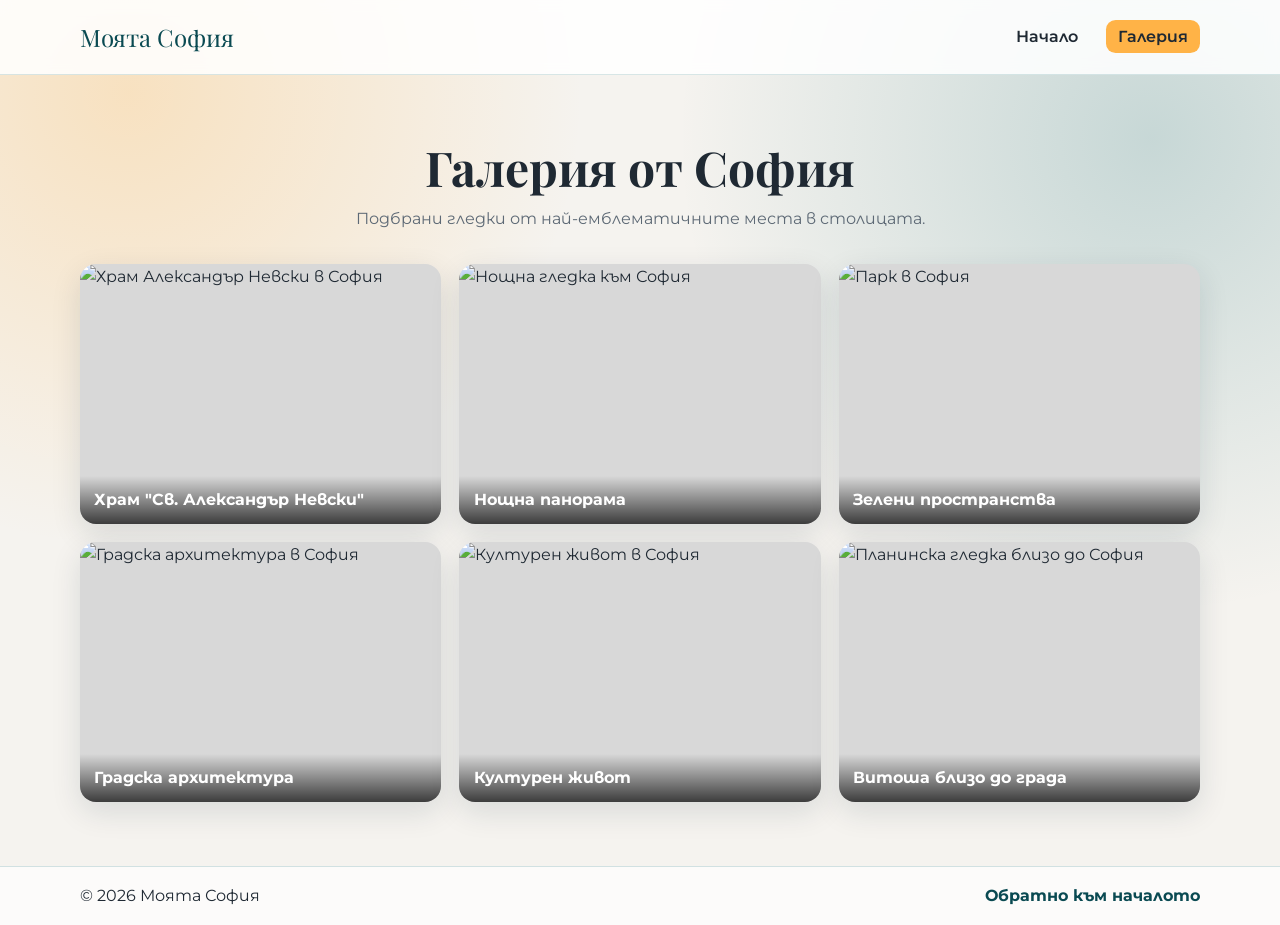
==== gallery.html @ 0bbccbdc "first commit" ====
<!DOCTYPE html>
<html lang="bg">
<head>
  <meta charset="UTF-8">
  <meta name="viewport" content="width=device-width, initial-scale=1.0">
  <title>София | Галерия</title>
  <link rel="preconnect" href="https://fonts.googleapis.com">
  <link rel="preconnect" href="https://fonts.gstatic.com" crossorigin>
  <link href="https://fonts.googleapis.com/css2?family=Montserrat:wght@400;500;700;800&family=Playfair+Display:wght@700&display=swap" rel="stylesheet">
  <link rel="stylesheet" href="styles.css">
</head>
<body>
  <header class="site-header">
    <div class="container nav-wrap">
      <a class="logo" href="index.html">Моята София</a>
      <nav>
        <ul class="nav-list">
          <li><a href="index.html">Начало</a></li>
          <li><a class="btn-link" href="gallery.html">Галерия</a></li>
        </ul>
      </nav>
    </div>
  </header>

  <main class="section">
    <div class="container">
      <h1 class="gallery-title">Галерия от София</h1>
      <p class="gallery-subtitle">
        Подбрани гледки от най-емблематичните места в столицата.
      </p>

      <section class="gallery-grid">
        <article class="gallery-item">
          <img src="" alt="Храм Александър Невски в София">
          <div class="gallery-caption">Храм "Св. Александър Невски"</div>
        </article>
        <article class="gallery-item">
          <img src="" alt="Нощна гледка към София">
          <div class="gallery-caption">Нощна панорама</div>
        </article>
        <article class="gallery-item">
          <img src="" alt="Парк в София">
          <div class="gallery-caption">Зелени пространства</div>
        </article>
        <article class="gallery-item">
          <img src="" alt="Градска архитектура в София">
          <div class="gallery-caption">Градска архитектура</div>
        </article>
        <article class="gallery-item">
          <img src="" alt="Културен живот в София">
          <div class="gallery-caption">Културен живот</div>
        </article>
        <article class="gallery-item">
          <img src="" alt="Планинска гледка близо до София">
          <div class="gallery-caption">Витоша близо до града</div>
        </article>
      </section>
    </div>
  </main>

  <footer class="site-footer">
    <div class="container footer-wrap">
      <p>© 2026 Моята София</p>
      <a href="index.html">Обратно към началото</a>
    </div>
  </footer>
</body>
</html>
---- styles.css ----
:root {
  --bg: #f5f3ef;
  --surface: #ffffff;
  --primary: #0f6a73;
  --primary-dark: #0a4a52;
  --accent: #ffb347;
  --text: #1f2933;
  --muted: #5d6975;
  --shadow: 0 10px 30px rgba(16, 45, 55, 0.12);
}

* {
  box-sizing: border-box;
  margin: 0;
  padding: 0;
}

body {
  font-family: "Montserrat", sans-serif;
  line-height: 1.6;
  color: var(--text);
  background:
    radial-gradient(circle at 10% 10%, rgba(255, 179, 71, 0.28), transparent 32%),
    radial-gradient(circle at 90% 15%, rgba(15, 106, 115, 0.2), transparent 34%),
    var(--bg);
}

.container {
  width: min(1120px, 92%);
  margin: 0 auto;
}

.site-header {
  background: rgba(255, 255, 255, 0.86);
  backdrop-filter: blur(7px);
  border-bottom: 1px solid rgba(15, 106, 115, 0.16);
  position: sticky;
  top: 0;
  z-index: 10;
}

.nav-wrap {
  display: flex;
  justify-content: space-between;
  align-items: center;
  min-height: 74px;
  gap: 1.2rem;
}

.logo {
  font-family: "Playfair Display", serif;
  font-size: 1.5rem;
  color: var(--primary-dark);
  text-decoration: none;
}

.nav-list {
  list-style: none;
  display: flex;
  align-items: center;
  gap: 1rem;
}

.nav-list a {
  text-decoration: none;
  color: var(--text);
  font-weight: 600;
  padding: 0.45rem 0.75rem;
  border-radius: 0.6rem;
  transition: background-color 0.25s ease, color 0.25s ease;
}

.nav-list a:hover {
  background-color: rgba(15, 106, 115, 0.12);
  color: var(--primary-dark);
}

.btn-link {
  background-color: var(--accent);
}

.hero {
  min-height: 72vh;
  display: grid;
  place-items: center;
  padding: 4.5rem 0;
}

.hero-content {
  max-width: 760px;
  text-align: center;
  background: linear-gradient(135deg, rgba(255, 255, 255, 0.9), rgba(255, 255, 255, 0.72));
  border: 1px solid rgba(15, 106, 115, 0.16);
  border-radius: 1.2rem;
  padding: 2.4rem 2rem;
  box-shadow: var(--shadow);
}

.eyebrow {
  color: var(--primary);
  font-weight: 700;
  letter-spacing: 0.07em;
  text-transform: uppercase;
  font-size: 0.82rem;
  margin-bottom: 0.8rem;
}

h1,
h2 {
  font-family: "Playfair Display", serif;
  line-height: 1.2;
}

h1 {
  font-size: clamp(2rem, 4.5vw, 3.4rem);
  margin-bottom: 1rem;
}

h2 {
  font-size: clamp(1.6rem, 3.2vw, 2.2rem);
  margin-bottom: 1.3rem;
}

.hero p {
  color: var(--muted);
  margin-bottom: 1.4rem;
}

.btn-primary {
  display: inline-block;
  text-decoration: none;
  color: #fff;
  background-color: var(--primary);
  padding: 0.78rem 1.25rem;
  border-radius: 0.7rem;
  font-weight: 700;
  transition: transform 0.25s ease, background-color 0.25s ease;
}

.btn-primary:hover {
  background-color: var(--primary-dark);
  transform: translateY(-2px);
}

.section {
  padding: 4rem 0;
}

.info-grid {
  display: grid;
  grid-template-columns: repeat(3, minmax(0, 1fr));
  gap: 1.2rem;
}

.info-card {
  background-color: var(--surface);
  padding: 1.3rem;
  border-radius: 1rem;
  box-shadow: var(--shadow);
  border: 1px solid rgba(15, 106, 115, 0.12);
}

.info-card h3 {
  margin-bottom: 0.55rem;
}

.section-accent {
  background: linear-gradient(180deg, rgba(15, 106, 115, 0.08), rgba(15, 106, 115, 0.02));
}

.places-flex {
  display: flex;
  gap: 1.2rem;
  flex-wrap: wrap;
}

.place {
  flex: 1 1 260px;
  background: var(--surface);
  padding: 1.3rem;
  border-radius: 1rem;
  border-left: 6px solid var(--accent);
  box-shadow: var(--shadow);
}

.gallery-title {
  text-align: center;
  margin-bottom: 0.6rem;
  font-size: clamp(2rem, 4vw, 3rem);
}

.gallery-subtitle {
  text-align: center;
  color: var(--muted);
  margin-bottom: 2rem;
}

.gallery-grid {
  display: grid;
  grid-template-columns: repeat(3, minmax(0, 1fr));
  gap: 1.15rem;
}

.gallery-item {
  position: relative;
  overflow: hidden;
  border-radius: 1rem;
  box-shadow: var(--shadow);
  background: #d8d8d8;
}

.gallery-item img {
  width: 100%;
  height: 260px;
  object-fit: cover;
  display: block;
  transition: transform 0.35s ease, filter 0.35s ease;
}

.gallery-caption {
  position: absolute;
  left: 0;
  right: 0;
  bottom: 0;
  padding: 0.7rem 0.9rem;
  color: #fff;
  font-weight: 700;
  background: linear-gradient(to top, rgba(0, 0, 0, 0.72), rgba(0, 0, 0, 0));
}

.gallery-item:hover img {
  transform: scale(1.08);
  filter: brightness(0.86);
}

.site-footer {
  border-top: 1px solid rgba(15, 106, 115, 0.18);
  padding: 1rem 0;
  background: rgba(255, 255, 255, 0.72);
}

.footer-wrap {
  display: flex;
  justify-content: space-between;
  align-items: center;
  gap: 0.8rem;
}

.footer-wrap a {
  color: var(--primary-dark);
  text-decoration: none;
  font-weight: 700;
}

.footer-wrap a:hover {
  text-decoration: underline;
}

@media (max-width: 980px) {
  .info-grid {
    grid-template-columns: repeat(2, minmax(0, 1fr));
  }

  .gallery-grid {
    grid-template-columns: repeat(2, minmax(0, 1fr));
  }
}

@media (max-width: 768px) {
  .nav-wrap {
    flex-direction: column;
    justify-content: center;
    padding: 0.75rem 0;
  }

  .nav-list {
    flex-wrap: wrap;
    justify-content: center;
  }

  .hero {
    min-height: 62vh;
    padding: 3.2rem 0;
  }

  .hero-content {
    padding: 1.8rem 1.2rem;
  }

  .info-grid {
    grid-template-columns: 1fr;
  }
}

@media (max-width: 520px) {
  .gallery-grid {
    grid-template-columns: 1fr;
  }

  .gallery-item img {
    height: 220px;
  }

  .footer-wrap {
    flex-direction: column;
  }
}
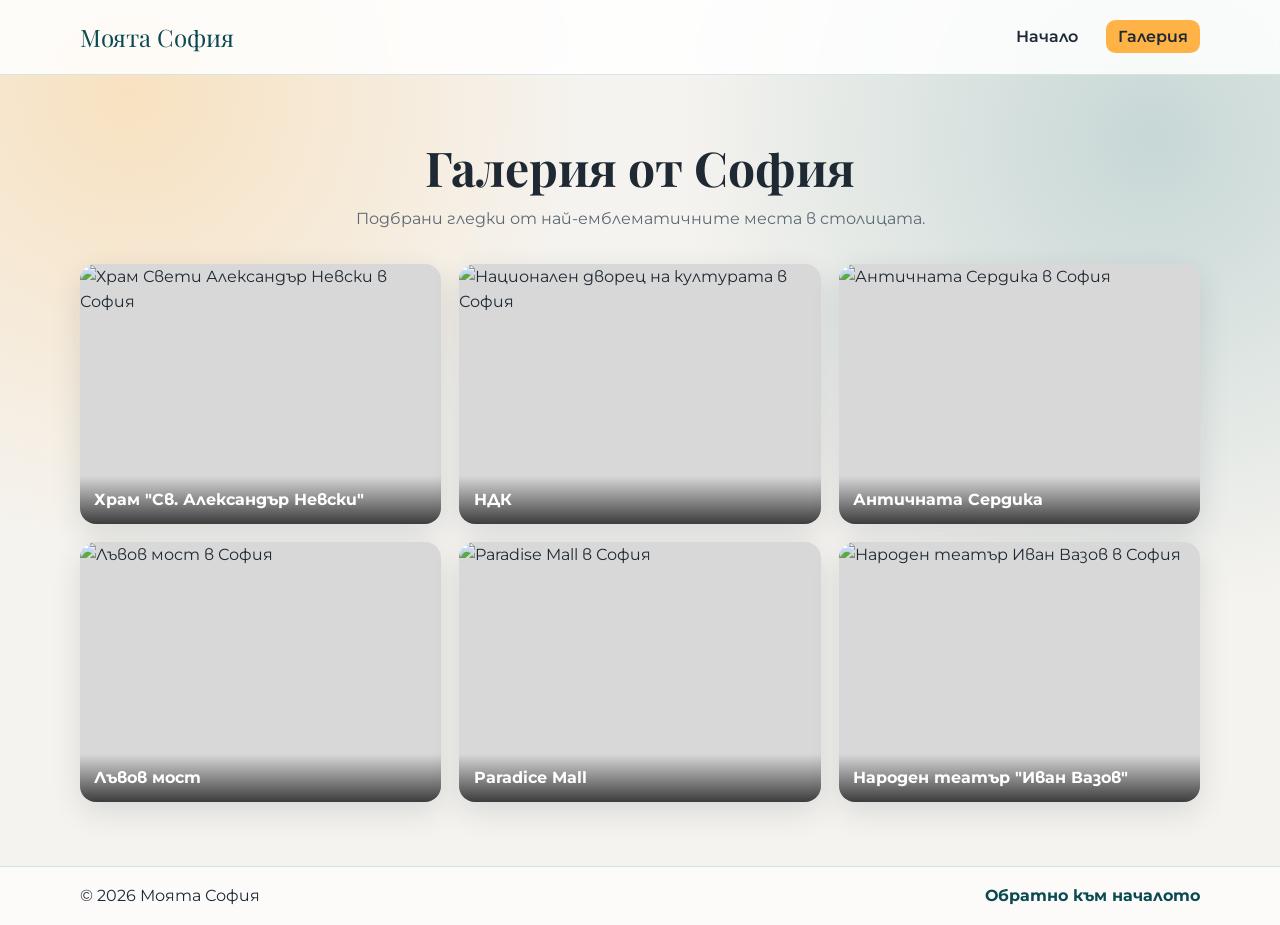
==== commit 53cbae5a: "add better images" ====
--- a/gallery.html
+++ b/gallery.html
@@ -31,28 +31,28 @@
 
       <section class="gallery-grid">
         <article class="gallery-item">
-          <img src="" alt="Храм Александър Невски в София">
+          <img src="https://upload.wikimedia.org/wikipedia/commons/thumb/c/c0/Catedral_de_Alejandro_Nevski_--_2019_--_Sof%C3%ADa%2C_Bulgaria.jpg/3840px-Catedral_de_Alejandro_Nevski_--_2019_--_Sof%C3%ADa%2C_Bulgaria.jpg" alt="Храм Свети Александър Невски в София">
           <div class="gallery-caption">Храм "Св. Александър Невски"</div>
         </article>
         <article class="gallery-item">
-          <img src="" alt="Нощна гледка към София">
-          <div class="gallery-caption">Нощна панорама</div>
+          <img src="https://upload.wikimedia.org/wikipedia/commons/e/ec/National_Palace_of_Culture_%2823997858848%29.jpg" alt="Национален дворец на културата в София">
+          <div class="gallery-caption">НДК</div>
         </article>
         <article class="gallery-item">
-          <img src="" alt="Парк в София">
-          <div class="gallery-caption">Зелени пространства</div>
+          <img src="https://upload.wikimedia.org/wikipedia/commons/0/0d/Serdica_Fortress_E1.jpg" alt="Античната Сердика в София">
+          <div class="gallery-caption">Античната Сердика</div>
         </article>
         <article class="gallery-item">
-          <img src="" alt="Градска архитектура в София">
-          <div class="gallery-caption">Градска архитектура</div>
+          <img src="https://upload.wikimedia.org/wikipedia/commons/f/fe/Lion%27s_Bridge%2C_Sofia_1.jpg" alt="Лъвов мост в София">
+          <div class="gallery-caption">Лъвов мост</div>
         </article>
         <article class="gallery-item">
-          <img src="" alt="Културен живот в София">
-          <div class="gallery-caption">Културен живот</div>
+          <img src="https://www.paradise-center.com/uploads/PARADISE_CENTER_c2abf0addd.jpg" alt="Paradise Mall в София">
+          <div class="gallery-caption">Paradice Mall</div>
         </article>
         <article class="gallery-item">
-          <img src="" alt="Планинска гледка близо до София">
-          <div class="gallery-caption">Витоша близо до града</div>
+          <img src="https://upload.wikimedia.org/wikipedia/commons/1/16/IvanVazov_National_Theatre_7.jpg" alt="Народен театър Иван Вазов в София">
+          <div class="gallery-caption">Народен театър "Иван Вазов"</div>
         </article>
       </section>
     </div>
--- a/styles.css
+++ b/styles.css
@@ -71,8 +71,9 @@
 }
 
 .nav-list a:hover {
-  background-color: rgba(15, 106, 115, 0.12);
+  /* background-color: rgba(15, 106, 115, 0.12); */
   color: var(--primary-dark);
+  text-decoration: underline;
 }
 
 .btn-link {
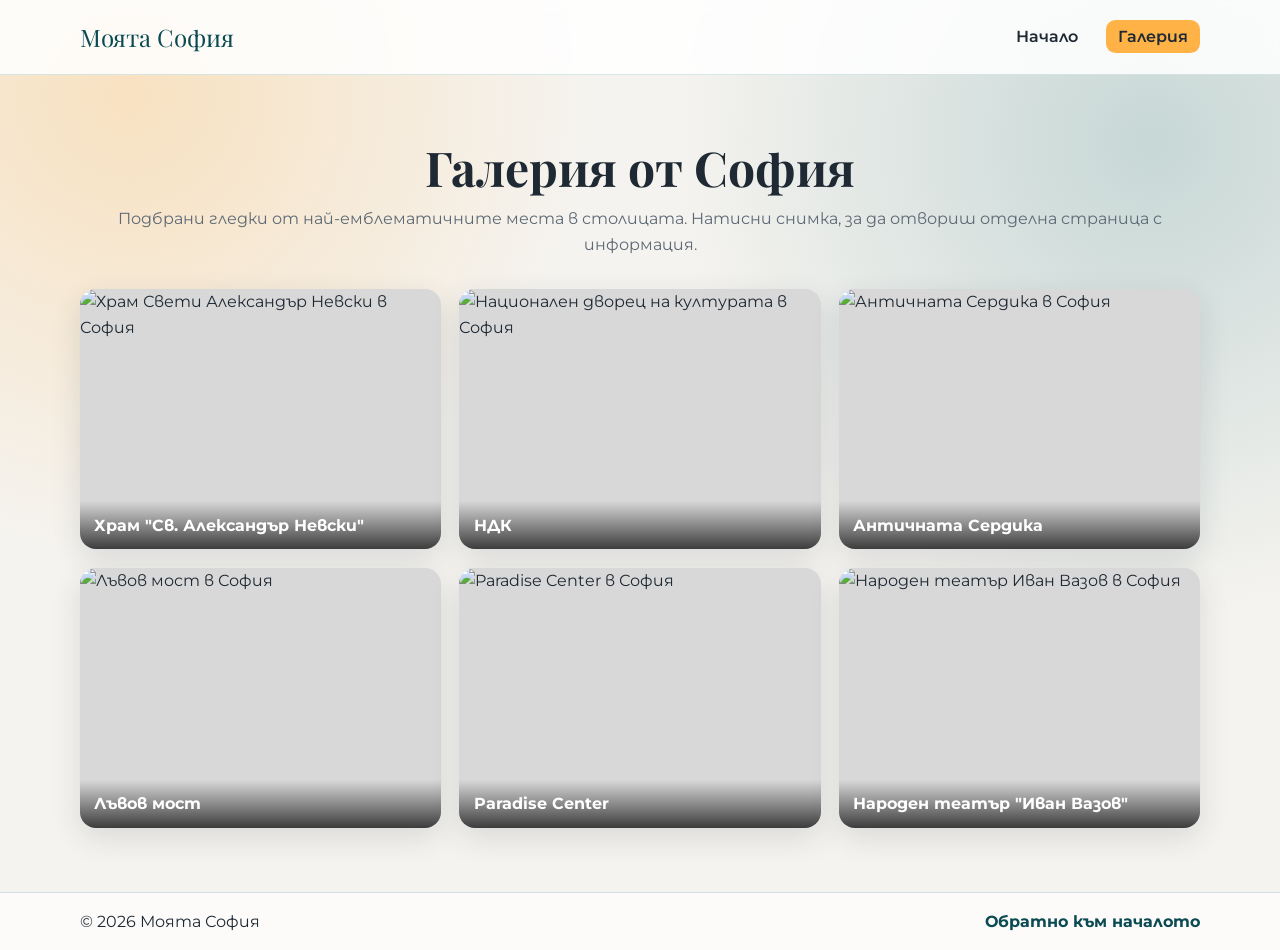
==== commit a8004610: "add landmarks pages" ====
--- a/gallery.html
+++ b/gallery.html
@@ -1,4 +1,4 @@
-<!DOCTYPE html>
+﻿<!DOCTYPE html>
 <html lang="bg">
 <head>
   <meta charset="UTF-8">
@@ -26,33 +26,45 @@
     <div class="container">
       <h1 class="gallery-title">Галерия от София</h1>
       <p class="gallery-subtitle">
-        Подбрани гледки от най-емблематичните места в столицата.
+        Подбрани гледки от най-емблематичните места в столицата. Натисни снимка, за да отвориш отделна страница с информация.
       </p>
 
       <section class="gallery-grid">
         <article class="gallery-item">
-          <img src="https://upload.wikimedia.org/wikipedia/commons/thumb/c/c0/Catedral_de_Alejandro_Nevski_--_2019_--_Sof%C3%ADa%2C_Bulgaria.jpg/3840px-Catedral_de_Alejandro_Nevski_--_2019_--_Sof%C3%ADa%2C_Bulgaria.jpg" alt="Храм Свети Александър Невски в София">
-          <div class="gallery-caption">Храм "Св. Александър Невски"</div>
+          <a class="gallery-link" href="landmarks/alexander-nevsky.html">
+            <img src="https://upload.wikimedia.org/wikipedia/commons/thumb/c/c0/Catedral_de_Alejandro_Nevski_--_2019_--_Sof%C3%ADa%2C_Bulgaria.jpg/3840px-Catedral_de_Alejandro_Nevski_--_2019_--_Sof%C3%ADa%2C_Bulgaria.jpg" alt="Храм Свети Александър Невски в София">
+            <div class="gallery-caption">Храм "Св. Александър Невски"</div>
+          </a>
         </article>
         <article class="gallery-item">
-          <img src="https://upload.wikimedia.org/wikipedia/commons/e/ec/National_Palace_of_Culture_%2823997858848%29.jpg" alt="Национален дворец на културата в София">
-          <div class="gallery-caption">НДК</div>
+          <a class="gallery-link" href="landmarks/ndk.html">
+            <img src="https://upload.wikimedia.org/wikipedia/commons/e/ec/National_Palace_of_Culture_%2823997858848%29.jpg" alt="Национален дворец на културата в София">
+            <div class="gallery-caption">НДК</div>
+          </a>
         </article>
         <article class="gallery-item">
-          <img src="https://upload.wikimedia.org/wikipedia/commons/0/0d/Serdica_Fortress_E1.jpg" alt="Античната Сердика в София">
-          <div class="gallery-caption">Античната Сердика</div>
+          <a class="gallery-link" href="landmarks/serdica.html">
+            <img src="https://upload.wikimedia.org/wikipedia/commons/0/0d/Serdica_Fortress_E1.jpg" alt="Античната Сердика в София">
+            <div class="gallery-caption">Античната Сердика</div>
+          </a>
         </article>
         <article class="gallery-item">
-          <img src="https://upload.wikimedia.org/wikipedia/commons/f/fe/Lion%27s_Bridge%2C_Sofia_1.jpg" alt="Лъвов мост в София">
-          <div class="gallery-caption">Лъвов мост</div>
+          <a class="gallery-link" href="landmarks/lions-bridge.html">
+            <img src="https://upload.wikimedia.org/wikipedia/commons/f/fe/Lion%27s_Bridge%2C_Sofia_1.jpg" alt="Лъвов мост в София">
+            <div class="gallery-caption">Лъвов мост</div>
+          </a>
         </article>
         <article class="gallery-item">
-          <img src="https://www.paradise-center.com/uploads/PARADISE_CENTER_c2abf0addd.jpg" alt="Paradise Mall в София">
-          <div class="gallery-caption">Paradice Mall</div>
+          <a class="gallery-link" href="landmarks/paradise-center.html">
+            <img src="https://www.paradise-center.com/uploads/PARADISE_CENTER_c2abf0addd.jpg" alt="Paradise Center в София">
+            <div class="gallery-caption">Paradise Center</div>
+          </a>
         </article>
         <article class="gallery-item">
-          <img src="https://upload.wikimedia.org/wikipedia/commons/1/16/IvanVazov_National_Theatre_7.jpg" alt="Народен театър Иван Вазов в София">
-          <div class="gallery-caption">Народен театър "Иван Вазов"</div>
+          <a class="gallery-link" href="landmarks/ivan-vazov-theatre.html">
+            <img src="https://upload.wikimedia.org/wikipedia/commons/1/16/IvanVazov_National_Theatre_7.jpg" alt="Народен театър Иван Вазов в София">
+            <div class="gallery-caption">Народен театър "Иван Вазов"</div>
+          </a>
         </article>
       </section>
     </div>
--- a/styles.css
+++ b/styles.css
@@ -210,6 +210,12 @@
   background: #d8d8d8;
 }
 
+.gallery-link {
+  display: block;
+  color: inherit;
+  text-decoration: none;
+}
+
 .gallery-item img {
   width: 100%;
   height: 260px;
@@ -234,6 +240,69 @@
   filter: brightness(0.86);
 }
 
+.gallery-item:focus-within {
+  outline: 3px solid rgba(255, 179, 71, 0.85);
+  outline-offset: 2px;
+}
+
+.landmark-layout {
+  display: grid;
+}
+
+.landmark-card {
+  background: rgba(255, 255, 255, 0.88);
+  border: 1px solid rgba(15, 106, 115, 0.16);
+  border-radius: 1.2rem;
+  box-shadow: var(--shadow);
+  padding: clamp(1.2rem, 2.5vw, 2rem);
+  max-width: 900px;
+  margin: 0 auto;
+}
+
+.landmark-card h1 {
+  margin-bottom: 1.1rem;
+}
+
+.landmark-image {
+  width: 100%;
+  max-height: 440px;
+  object-fit: cover;
+  border-radius: 0.9rem;
+  border: 1px solid rgba(15, 106, 115, 0.1);
+  margin-bottom: 1.2rem;
+}
+
+.landmark-card p {
+  color: var(--muted);
+  margin-bottom: 1.1rem;
+}
+
+.landmark-card h2 {
+  margin-top: 1rem;
+  margin-bottom: 0.75rem;
+  font-size: clamp(1.3rem, 2.6vw, 1.8rem);
+}
+
+.landmark-facts,
+.landmark-sources {
+  margin-left: 1.2rem;
+  margin-bottom: 1rem;
+}
+
+.landmark-facts li,
+.landmark-sources li {
+  margin-bottom: 0.45rem;
+}
+
+.landmark-sources a {
+  color: var(--primary-dark);
+  font-weight: 600;
+}
+
+.landmark-card .btn-primary {
+  margin-top: 0.5rem;
+}
+
 .site-footer {
   border-top: 1px solid rgba(15, 106, 115, 0.18);
   padding: 1rem 0;
